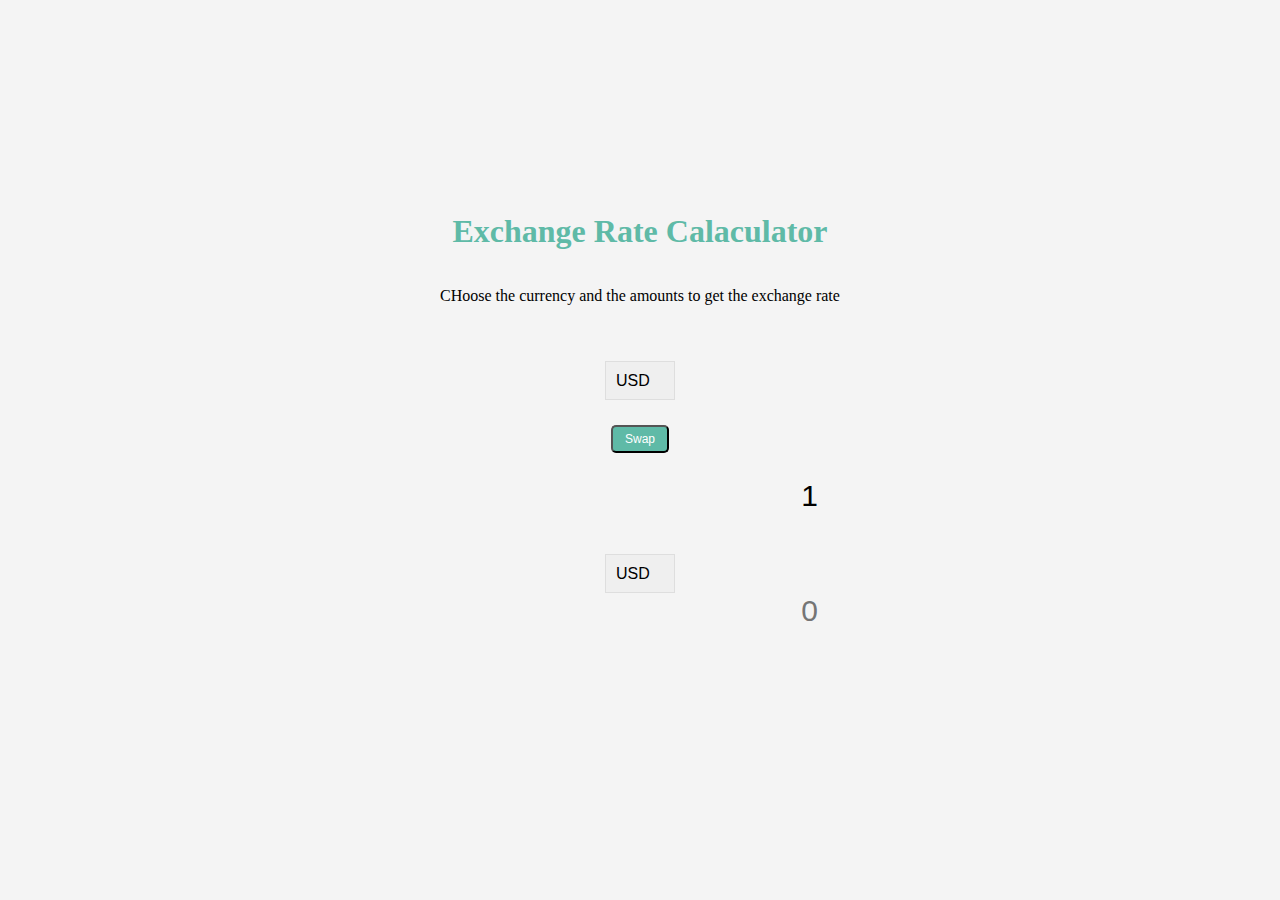
==== exchangerate/index.html @ 6382c6d7 "Initialized the repo with three projects" ====
<!DOCTYPE html>
<html lang="en">
<head>
    <meta charset="UTF-8">
    <meta name="viewport" content="width=device-width, initial-scale=1.0">
    <title>Exchange Rate Calculator</title>
    <link rel="stylesheet" href="style.css">
</head>
<body>
    
    <h1>Exchange Rate Calaculator</h1>
    <p>CHoose the currency and the amounts to get the exchange rate</p>
    <div class="container">
        <div class="currency">
            <select name="" id="currency-one">
                <option value="AED">AED</option>
          <option value="ARS">ARS</option>
          <option value="AUD">AUD</option>
          <option value="BGN">BGN</option>
          <option value="BRL">BRL</option>
          <option value="BSD">BSD</option>
          <option value="CAD">CAD</option>
          <option value="CHF">CHF</option>
          <option value="CLP">CLP</option>
          <option value="CNY">CNY</option>
          <option value="COP">COP</option>
          <option value="CZK">CZK</option>
          <option value="DKK">DKK</option>
          <option value="DOP">DOP</option>
          <option value="EGP">EGP</option>
          <option value="EUR">EUR</option>
          <option value="FJD">FJD</option>
          <option value="GBP">GBP</option>
          <option value="GTQ">GTQ</option>
          <option value="HKD">HKD</option>
          <option value="HRK">HRK</option>
          <option value="HUF">HUF</option>
          <option value="IDR">IDR</option>
          <option value="ILS">ILS</option>
          <option value="INR">INR</option>
          <option value="ISK">ISK</option>
          <option value="JPY">JPY</option>
          <option value="KRW">KRW</option>
          <option value="KZT">KZT</option>
          <option value="MXN">MXN</option>
          <option value="MYR">MYR</option>
          <option value="NOK">NOK</option>
          <option value="NZD">NZD</option>
          <option value="PAB">PAB</option>
          <option value="PEN">PEN</option>
          <option value="PHP">PHP</option>
          <option value="PKR">PKR</option>
          <option value="PLN">PLN</option>
          <option value="PYG">PYG</option>
          <option value="RON">RON</option>
          <option value="RUB">RUB</option>
          <option value="SAR">SAR</option>
          <option value="SEK">SEK</option>
          <option value="SGD">SGD</option>
          <option value="THB">THB</option>
          <option value="TRY">TRY</option>
          <option value="TWD">TWD</option>
          <option value="UAH">UAH</option>
          <option value="USD" selected>USD</option>
          <option value="UYU">UYU</option>
          <option value="VND">VND</option>
          <option value="ZAR">ZAR</option>
            </select>
            <div class="swap-rate-container">
                <button class="btn">Swap</button>
            <div class="rate"></div>
            </div>


            <input type="number" name="" placeholder="0" value="1" id="amount-one">
        <div class="currency">
            <select name="" id="currency-two">
                <option value="AED">AED</option>
          <option value="ARS">ARS</option>
          <option value="AUD">AUD</option>
          <option value="BGN">BGN</option>
          <option value="BRL">BRL</option>
          <option value="BSD">BSD</option>
          <option value="CAD">CAD</option>
          <option value="CHF">CHF</option>
          <option value="CLP">CLP</option>
          <option value="CNY">CNY</option>
          <option value="COP">COP</option>
          <option value="CZK">CZK</option>
          <option value="DKK">DKK</option>
          <option value="DOP">DOP</option>
          <option value="EGP">EGP</option>
          <option value="EUR">EUR</option>
          <option value="FJD">FJD</option>
          <option value="GBP">GBP</option>
          <option value="GTQ">GTQ</option>
          <option value="HKD">HKD</option>
          <option value="HRK">HRK</option>
          <option value="HUF">HUF</option>
          <option value="IDR">IDR</option>
          <option value="ILS">ILS</option>
          <option value="INR">INR</option>
          <option value="ISK">ISK</option>
          <option value="JPY">JPY</option>
          <option value="KRW">KRW</option>
          <option value="KZT">KZT</option>
          <option value="MXN">MXN</option>
          <option value="MYR">MYR</option>
          <option value="NOK">NOK</option>
          <option value="NZD">NZD</option>
          <option value="PAB">PAB</option>
          <option value="PEN">PEN</option>
          <option value="PHP">PHP</option>
          <option value="PKR">PKR</option>
          <option value="PLN">PLN</option>
          <option value="PYG">PYG</option>
          <option value="RON">RON</option>
          <option value="RUB">RUB</option>
          <option value="SAR">SAR</option>
          <option value="SEK">SEK</option>
          <option value="SGD">SGD</option>
          <option value="THB">THB</option>
          <option value="TRY">TRY</option>
          <option value="TWD">TWD</option>
          <option value="UAH">UAH</option>
          <option value="USD" selected>USD</option>
          <option value="UYU">UYU</option>
          <option value="VND">VND</option>
          <option value="ZAR">ZAR</option>
            </select>

            <input type="number" name="" placeholder="0" id="amount-two">
        </div>
    </div>
    <script src="script.js"></script>
</body>
</html>
---- exchangerate/style.css ----
:root{
    --primary-color:#5fbaa7;
}
*{
    box-sizing: border-box;
}
body{
    background-color: #f4f4f4;
    display:flex;
    flex-direction: column;
    align-items: center;
    justify-content: center;
    height: 100vh;
    margin: 0;
    padding: 20px;
}
h1{
    color: var(--primary-color);

}
p{
    text-align: center;
}
.btn{
    color:#fff;
    background-color: var(--primary-color);
    cursor: pointer;
    border-radius: 5px;
    font-size: 12px;
    padding: 5px 12px;
    margin: 25px;
}
.currency {
    padding: 40px 0;
    display: flex;
    flex-direction: column;
    align-items: center;
    justify-content: space-between;

}
.currency select{
    padding: 10px 20px 10px 10px;
    --webkit-appearance:none;
    --moz-appearance:none;
    appearance: none;
    border: 1px solid #dedede;
    font-size: 16px;

}
.currency input{
    border:0;
    background: transparent;
    font-size: 30px;
    text-align: right;

}
.swap-rate-container{
    display: flex;
    flex-direction: column;
    align-items: center;
    justify-content: center;
    
}
.rate{
    color: var(--primary-color);
    font-size: 14px;
    padding:0 10px;

}
select:focus,input:focus,button:focus{
    outline: 0;

}
@media(max-width:600px){
    .cuurency input{
        width: 200px;
    }
}
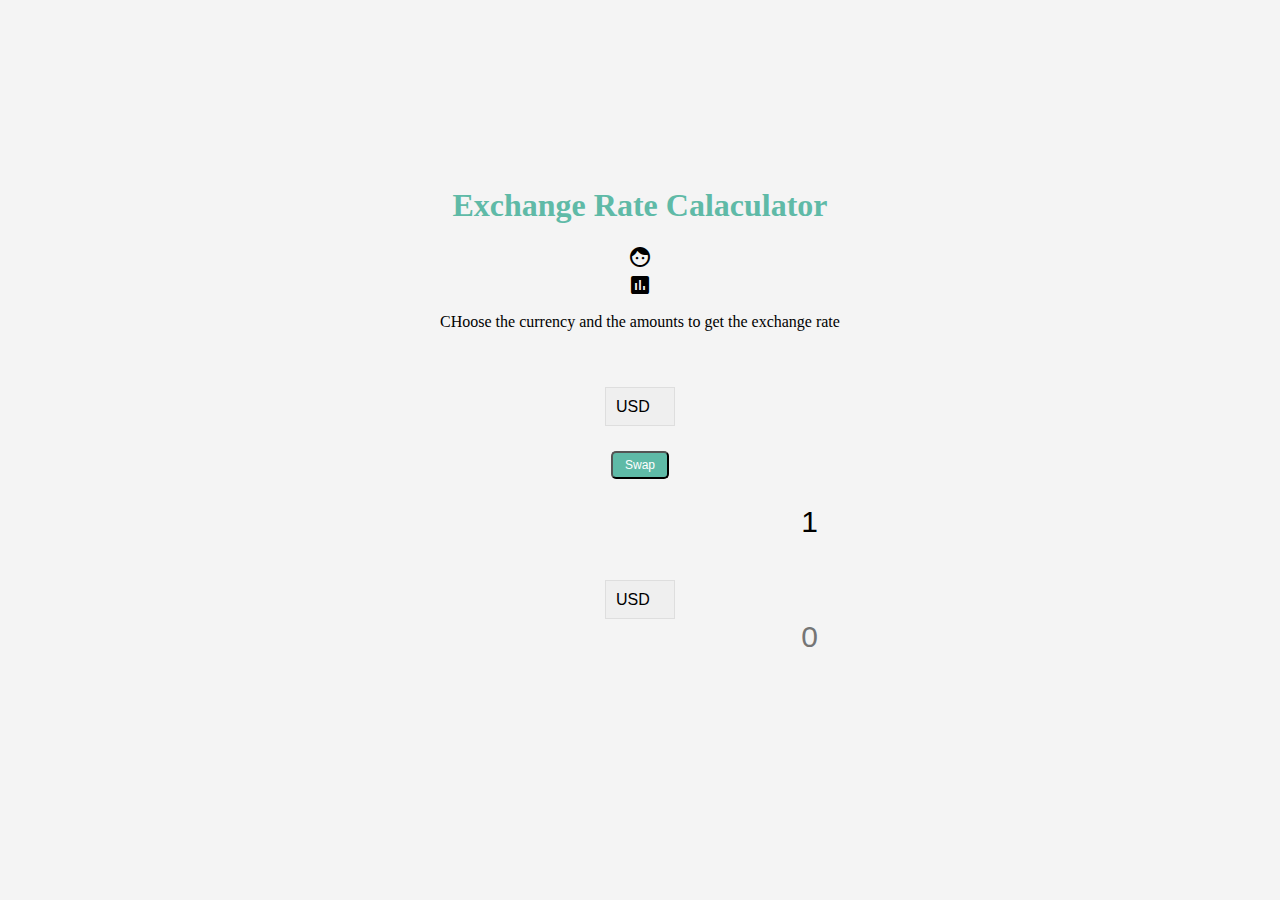
==== commit 9578ffb0: "Project regarding various dom objects" ====
--- a/exchangerate/index.html
+++ b/exchangerate/index.html
@@ -5,10 +5,13 @@
     <meta name="viewport" content="width=device-width, initial-scale=1.0">
     <title>Exchange Rate Calculator</title>
     <link rel="stylesheet" href="style.css">
+     <link href="https://fonts.googleapis.com/icon?family=Material+Icons" rel="stylesheet">
 </head>
 <body>
     
     <h1>Exchange Rate Calaculator</h1>
+    <span><i class="material-icons md-light">face</i></span>
+    <i class=" material-icons">insert_chart</i>
     <p>CHoose the currency and the amounts to get the exchange rate</p>
     <div class="container">
         <div class="currency">
